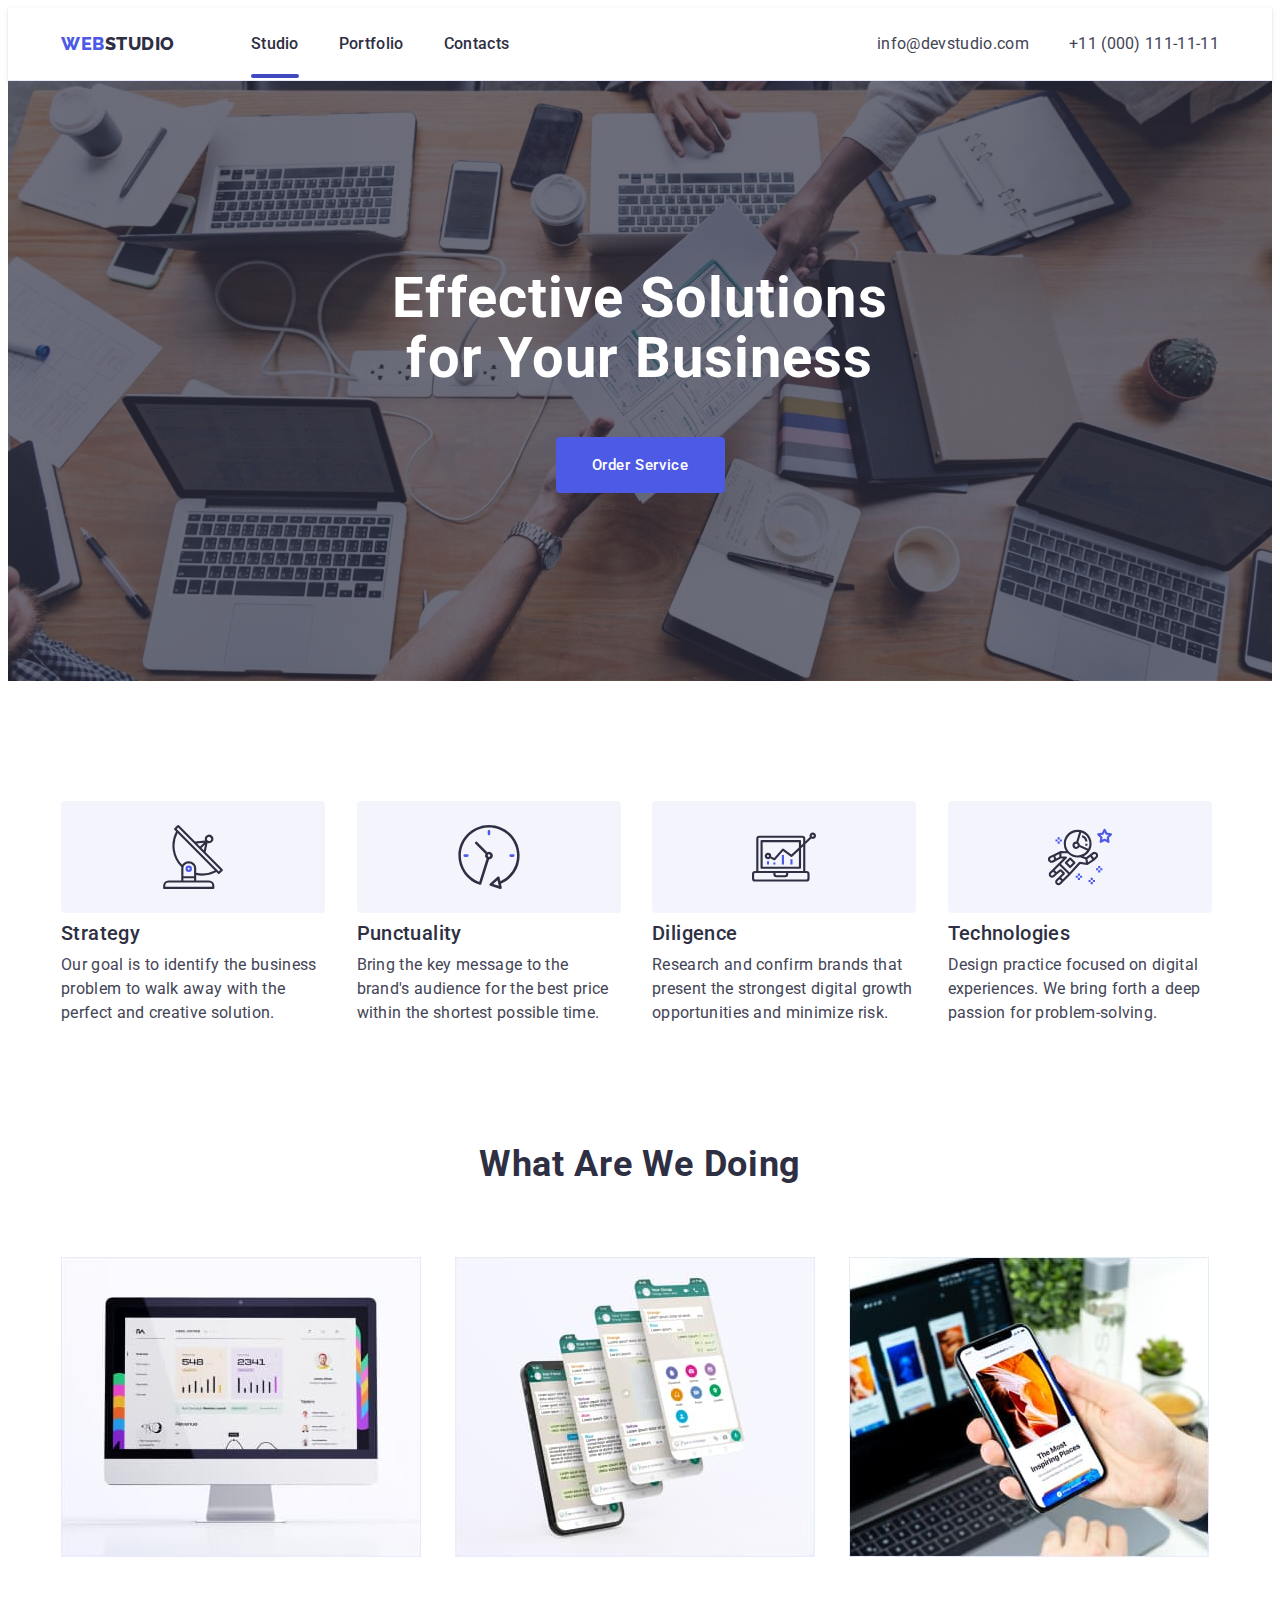
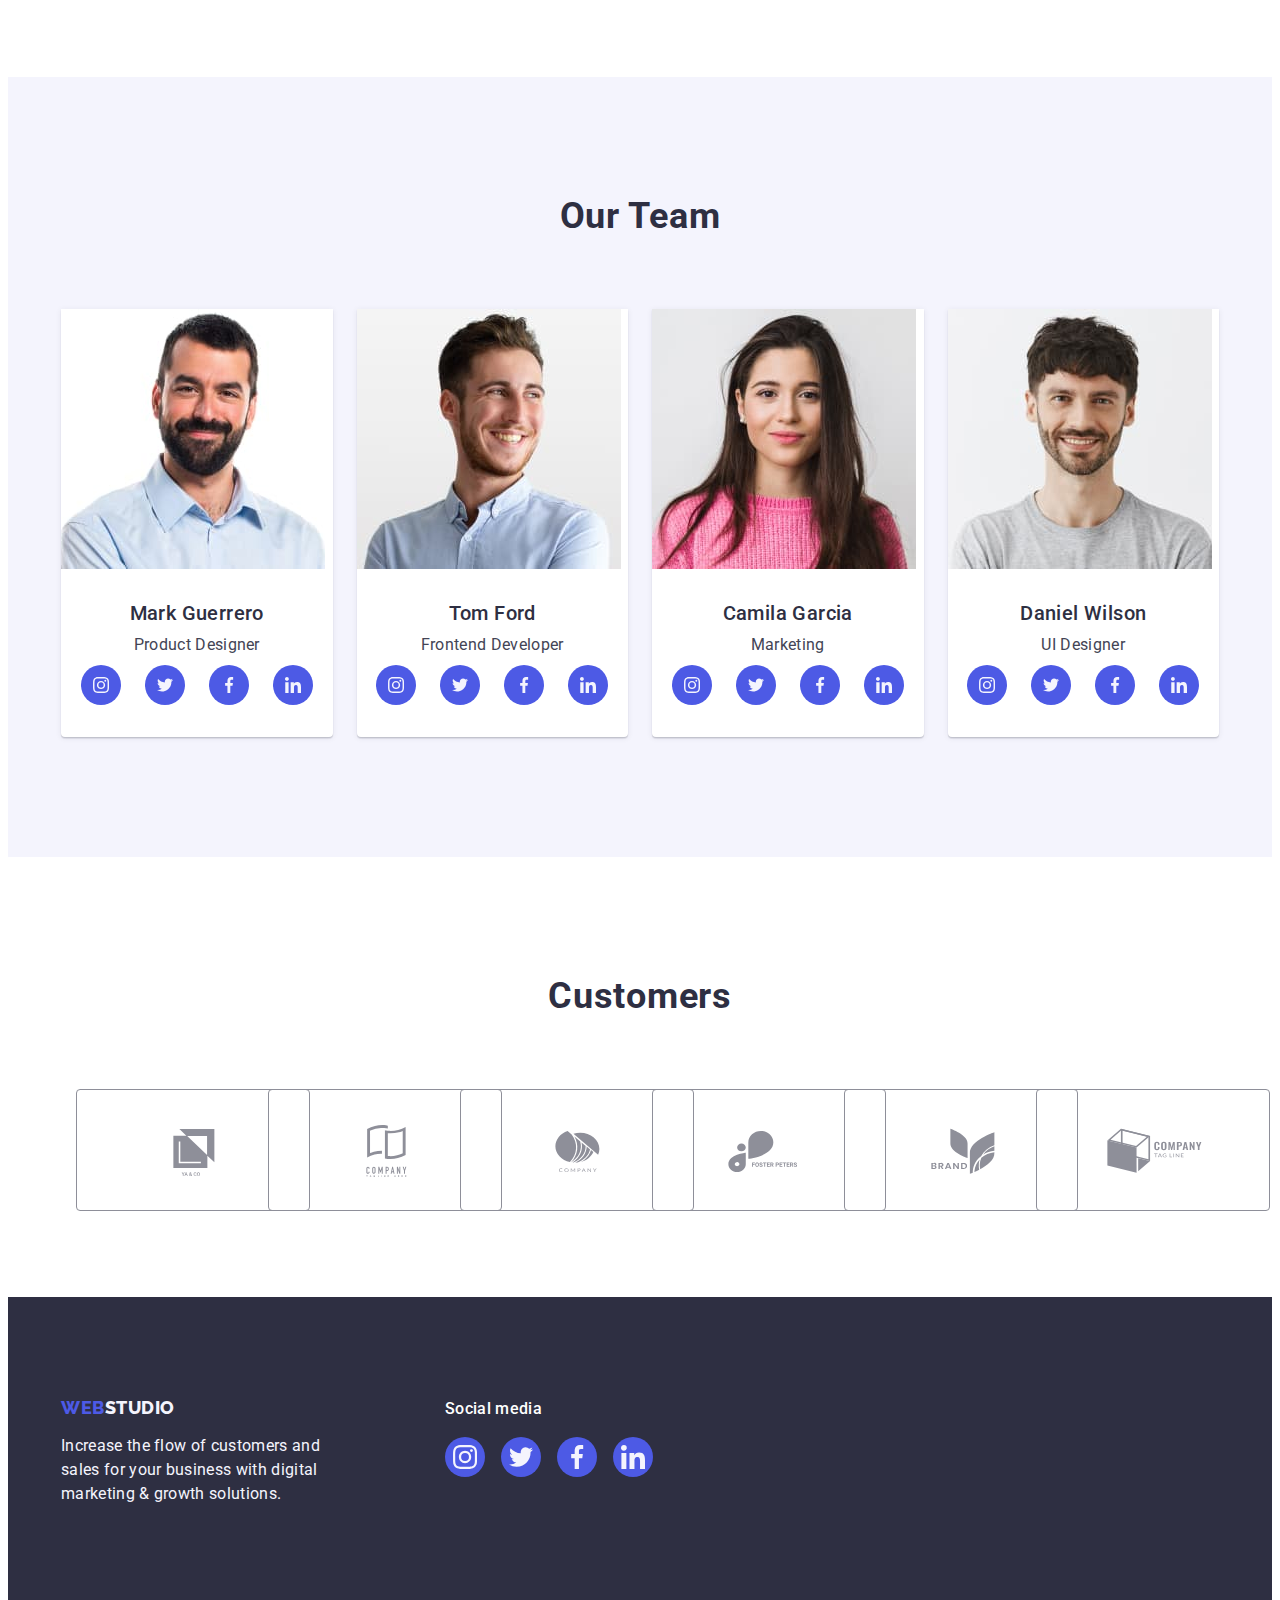
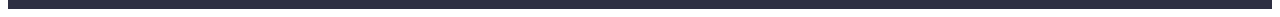
==== index.html @ 4d28cde1 "Initial commit" ====
<!DOCTYPE html>
<html lang="en">

  <head>
    <meta charset="UTF-8" />
    <meta name="viewport" content="width=device-width, initial-scale=1.0" />
    <title>WebStudio</title>
    <link 
      rel="stylesheet" 
      href="https://cdnjs.cloudflare.com/ajax/libs/modern-normalize/2.0.0/modern-normalize.min.css" 
      integrity="sha512-4xo8blKMVCiXpTaLzQSLSw3KFOVPWhm/TRtuPVc4WG6kUgjH6J03IBuG7JZPkcWMxJ5huwaBpOpnwYElP/m6wg=="
      crossorigin="anonymous" referrerpolicy="no-referrer" 
    />
    <link rel="preconnect" href="https://fonts.googleapis.com" />
    <link rel="preconnect" href="https://fonts.gstatic.com" crossorigin />
    <link
      href="https://fonts.googleapis.com/css2?family=Raleway:wght@700&family=Roboto:wght@400;500;700&display=swap"
      rel="stylesheet"
    />
    <link rel="stylesheet" href="./css/styles.css"/>
  </head>


  <body>
    <header class="header-section">
      <div class="header-container container">
        <nav class="header-nav">
          <a class="logo link" href="./index.html">Web<span class="header-logo-span">Studio</span></a>
          <ul class="list header-list">
            <li><a class="link current header-nav-link" href="./index.html">Studio</a></li>
            <li><a class="link header-nav-link" href="./portfolio.html">Portfolio</a></li>
            <li><a class="link header-nav-link" href="">Contacts</a></li>
          </ul>
        </nav>
        <address class="header-contacts">
          <ul class="list header-contacts-list">
            <li><a class="link header-contact-link" href="mailto:info@devstudio.com" aria-label="email">info@devstudio.com</a></li>
            <li><a class="link header-contact-link" href="tel:+110001111111" aria-label="+110001111111">+11 (000) 111-11-11</a></li>
          </ul>
        </address>
      </div>
    </header>


    <main>
      <section class="main-section">
        <div class="container">
          <h1 class="main-title">Effective Solutions for Your Business</h1>
          <button class="main-button main-order-button" type="button"  data-modal-open>
            Order Service
          </button>
        </div>
      </section>


      <section class="feature-section">
        <div class="container">
          <h2 class="hidden">Feature</h2>
          <ul class="list feature-list">
            <li 
              class="feature-item">
              <div class="feature-svg-block">
                <svg width="64" height="64"><use href="./images/icons.svg#icon-antenna"></use></svg>
              </div>
              <h3 class="feature-item-titel">Strategy</h3>
              <p class="feature-item-text">
                Our goal is to identify the business problem to walk away with the perfect and
                creative solution.
              </p>
            </li>

            <li 
              class="feature-item">
              <div class="feature-svg-block">
                <svg width="64" height="64"><use href="./images/icons.svg#icon-clock"></use></svg>
              </div>
              <h3 class="feature-item-titel">Punctuality</h3>
              <p class="feature-item-text">
                Bring the key message to the brand's audience for the best price within the shortest
                possible time.
              </p>
            </li>

            <li 
              class="feature-item">
              <div class="feature-svg-block">
                <svg width="64" height="64"><use href="./images/icons.svg#icon-diagram"></use></svg>
              </div>
              <h3 class="feature-item-titel">Diligence</h3>
              <p class="feature-item-text">
                Research and confirm brands that present the strongest digital growth opportunities
                and minimize risk.
              </p>
            </li>

            <li
              class="feature-item">
              <div class="feature-svg-block">
                <svg width="64" height="64"><use href="./images/icons.svg#icon-astronaut"></use></svg>
              </div>
              <h3 class="feature-item-titel">Technologies</h3>
              <p class="feature-item-text">
                Design practice focused on digital experiences. We bring forth a deep passion for
                problem-solving.
              </p>
            </li>
          </ul>
        </div>
      </section>


      <section class="we-doing-section">
        <div class="container">
          <h2 class="we-doing-title">What are we doing</h2>
          <ul class="list we-doing-list">

            <li class="we-doing-item">
              <img src="./images/website_launcher.jpg" alt="Work1" width="360" />
            </li>

            <li class="we-doing-item">
              <img src="./images/messenger.jpg" alt="Work2" width="360" />
            </li>

            <li class="we-doing-item">
              <img src="./images/tourism.jpg"  alt="Work3" width="360" />
            </li>
          </ul>
        </div>
      </section>


      <section class="team-section">
        <div class="container">
          <h2 class="team-title">Our Team</h2>
          <ul class="list team-list">
            <li class="team-item">
              <img
                src="./images/team_card_Mark_Guerrero.jpg"
                alt="photo of Mark Guerrero"
                width="264"
              />
              <div class="team-title-text">
                <h3 class="team-item-title">Mark Guerrero</h3>
                <p class="team-item-text">Product Designer</p>

                <ul class="team-social-media list">
                  <li class="team-social-media-item">
                    <a 
                      class="team-social-media-link link" 
                      href="https://instagram.com"
                    >
                      <svg class="team-social-media-icon" width="16" height="16">
                        <use href="./images/icons.svg#icon-instagram"></use>
                      </svg>
                    </a>
                  </li>
                  <li class="team-social-media-item">
                    <a
                      class="team-social-media-link link"
                      href="https://instagram.com"
                    >
                      <svg class="team-social-media-icon" width="16" height="16">
                        <use href="./images/icons.svg#icon-twitter"></use>
                      </svg>
                    </a>
                  </li>
                  <li class="team-social-media-item">
                    <a
                      class="team-social-media-link link"
                      href="https://instagram.com"
                    >
                      <svg class="team-social-media-icon" width="16" height="16">
                        <use href="./images/icons.svg#icon-facebook"></use>
                      </svg>
                    </a>
                  </li>
                  <li class="team-social-media-item">
                    <a
                      class="team-social-media-link link"
                      href="https://instagram.com"
                    >
                      <svg class="team-social-media-icon" width="16" height="16">
                        <use href="./images/icons.svg#icon-linkedin"></use>
                      </svg>
                    </a>
                  </li>
                </ul>

              </div>
            </li>
            <li class="team-item">
              <img
                src="./images/team_card_Tom_Ford.jpg" 
                alt="photo of Tom Ford"
                width="264"
              />
              <div class="team-title-text">
                <h3 class="team-item-title">Tom Ford</h3>
                <p class="team-item-text">Frontend Developer</p>

                <ul class="team-social-media list">
                  <li class="team-social-media-item">
                    <a 
                      class="team-social-media-link link" 
                      href="https://instagram.com"
                    >
                      <svg class="team-social-media-icon" width="16" height="16">
                        <use href="./images/icons.svg#icon-instagram"></use>
                      </svg>
                    </a>
                  </li>
                  <li class="team-social-media-item">
                    <a
                      class="team-social-media-link link"
                      href="https://instagram.com"
                    >
                      <svg class="team-social-media-icon" width="16" height="16">
                        <use href="./images/icons.svg#icon-twitter"></use>
                      </svg>
                    </a>
                  </li>
                  <li class="team-social-media-item">
                    <a
                      class="team-social-media-link link"
                      href="https://instagram.com"
                    >
                      <svg class="team-social-media-icon" width="16" height="16">
                        <use href="./images/icons.svg#icon-facebook"></use>
                      </svg>
                    </a>
                  </li>
                  <li class="team-social-media-item">
                    <a
                      class="team-social-media-link link"
                      href="https://instagram.com"
                    >
                      <svg class="team-social-media-icon" width="16" height="16">
                        <use href="./images/icons.svg#icon-linkedin"></use>
                      </svg>
                    </a>
                  </li>
                </ul>

              </div>
            </li>
            <li class="team-item">
              <img src="./images/team_card_Camila_Garcia.jpg"  
              alt="photo of Camila Garcia"
              width="264" 
              />
              <div class="team-title-text">
                <h3 class="team-item-title">Camila Garcia</h3>
                <p class="team-item-text">Marketing</p>

                <ul class="team-social-media list">
                  <li class="team-social-media-item">
                    <a 
                      class="team-social-media-link link" 
                      href="https://instagram.com"
                    >
                      <svg class="team-social-media-icon" width="16" height="16">
                        <use href="./images/icons.svg#icon-instagram"></use>
                      </svg>
                    </a>
                  </li>
                  <li class="team-social-media-item">
                    <a
                      class="team-social-media-link link"
                      href="https://instagram.com"
                    >
                      <svg class="team-social-media-icon" width="16" height="16">
                        <use href="./images/icons.svg#icon-twitter"></use>
                      </svg>
                    </a>
                  </li>
                  <li class="team-social-media-item">
                    <a
                      class="team-social-media-link link"
                      href="https://instagram.com"
                    >
                      <svg class="team-social-media-icon" width="16" height="16">
                        <use href="./images/icons.svg#icon-facebook"></use>
                      </svg>
                    </a>
                  </li>
                  <li class="team-social-media-item">
                    <a
                      class="team-social-media-link link"
                      href="https://instagram.com"
                    >
                      <svg class="team-social-media-icon" width="16" height="16">
                        <use href="./images/icons.svg#icon-linkedin"></use>
                      </svg>
                    </a>
                  </li>
                </ul>

              </div>
            </li>
            <li class="team-item">
              <img
                src="./images/team_card_Daniel_Wilson.jpg" 
                alt="photo of Daniel Wilson"
                width="264"
              />
              <div class="team-title-text">
                <h3 class="team-item-title">Daniel Wilson</h3>
                <p class="team-item-text">UI Designer</p>

                <ul class="team-social-media list">
                  <li class="team-social-media-item">
                    <a 
                      class="team-social-media-link link" 
                      href="https://instagram.com"
                    >
                      <svg class="team-social-media-icon" width="16" height="16">
                        <use href="./images/icons.svg#icon-instagram"></use>
                      </svg>
                    </a>
                  </li>
                  <li class="team-social-media-item">
                    <a
                      class="team-social-media-link link"
                      href="https://instagram.com"
                    >
                      <svg class="team-social-media-icon" width="16" height="16">
                        <use href="./images/icons.svg#icon-twitter"></use>
                      </svg>
                    </a>
                  </li>
                  <li class="team-social-media-item">
                    <a
                      class="team-social-media-link link"
                      href="https://instagram.com"
                    >
                      <svg class="team-social-media-icon" width="16" height="16">
                        <use href="./images/icons.svg#icon-facebook"></use>
                      </svg>
                    </a>
                  </li>
                  <li class="team-social-media-item">
                    <a
                      class="team-social-media-link link"
                      href="https://instagram.com"
                    >
                      <svg class="team-social-media-icon" width="16" height="16">
                        <use href="./images/icons.svg#icon-linkedin"></use>
                      </svg>
                    </a>
                  </li>
                </ul>

              </div>
            </li>
          </ul>
        </div>
      </section>


      <section class="customers-section">
        <div class="container">
          <h2 class="customers-titel">Customers</h2>
          <ul class="list customers-companys">
            <li class="customers-companys-item">
              <a 
                class="link customers-companys-link" href="">
                <svg 
                  class="customers-companys-icons" width="104" height="56">
                  <use href="./images/icons.svg#icon-Logo-1"></use>
                </svg>
              </a>
            </li>
            <li class="customers-companys-item">
              <a 
                class="link customers-companys-link" href="">
                <svg 
                  class="customers-companys-icons" width="104" height="56">
                  <use href="./images/icons.svg#icon-Logo-2"></use>
                </svg>
              </a>
            </li>
            <li class="customers-companys-item">
              <a 
                class="link customers-companys-link" href="">
                <svg 
                  class="customers-companys-icons" width="104" height="56">
                  <use href="./images/icons.svg#icon-Logo-3"></use>
                </svg>
              </a>
            </li>
            <li class="customers-companys-item">
              <a 
                class="link customers-companys-link" href="">
                <svg 
                  class="customers-companys-icons" width="104" height="56">
                  <use href="./images/icons.svg#icon-Logo-4"></use>
                </svg>
              </a>
            </li>
            <li class="customers-companys-item">
              <a 
                class="link customers-companys-link" href="">
                <svg 
                  class="customers-companys-icons" width="104" height="56">
                  <use href="./images/icons.svg#icon-Logo-5"></use>
                </svg>
              </a>
            </li>
            <li class="customers-companys-item">
              <a 
                class="link customers-companys-link" href="">
                <svg 
                  class="customers-companys-icons" width="104" height="56">
                  <use href="./images/icons.svg#icon-Logo-6"></use>
                </svg>
              </a>
            </li>
          </ul>
        </div>
      </section>

  </main>

    <footer class="footer-section" id="contacts">
      <div class="container footer-container">
        <div class="footer-base">
          <a class="link footer-link" href="./index.html">Web<span class="footer-logo-span">Studio</span></a>
          <p class="footer-text">
            Increase the flow of customers and sales for your business with digital marketing & growth
            solutions.
          </p>
        </div>

        <div>
          <p class="footer-social-media-title">Social media</p>
          <ul class="footer-social-media-list list">
            <li class="footer-social-media-item">
              <a class="link footer-social-media-link" href="https://instagram.com">
                <svg 
                  class="footer-social-media-icon" 
                  width="24" height="24">
                  <use href="./images/icons.svg#icon-instagram"></use>
                </svg>
              </a>
            </li>
            <li class="footer-social-media-item">
              <a class="link footer-social-media-link" href="https://x.com">
                <svg 
                  class="footer-social-media-icon" 
                  width="24" height="24">
                  <use href="./images/icons.svg#icon-twitter"></use>
                </svg>
              </a>
            </li>
            <li class="footer-social-media-item">
              <a class="link footer-social-media-link" href="https://facebook.com">
                <svg 
                  class="footer-social-media-icon" 
                  width="24" height="24">
                  <use href="./images/icons.svg#icon-facebook"></use>
                </svg>
              </a>
            </li>
            <li class="footer-social-media-item">
              <a class="link footer-social-media-link" href="https://linkedin.com">
                <svg 
                  class="footer-social-media-icon" 
                  width="24" height="24">
                  <use href="./images/icons.svg#icon-linkedin"></use>
                </svg>
              </a>
            </li>
          </ul>
        </div>
      </div>
    </footer>


    <div class="backdrop is-hidden" data-modal>
      <div class="modal-section">
        <button class="modal-button-close" type="button" data-modal-close>
          <svg 
            class="modal-button-close-icon" width="8" height="8">
            <use href="./images/icons.svg#icon-close"></use>
          </svg>
        </button>
      </div>
    </div>

    <script src="./js/modal.js"></script>
  </body>
</html>
---- css/styles.css ----
:root {
  --WHITE: #fff;
  --IRIS: #4d5ae5;
  --NAVY-BLUE: #2e2f42;
  --OCEAN: #404bbf;
  --SLATE: #434455;
  --CLOUD: #f4f4fd;
  --CORNFLOWER: #e7e9fc;
  --LIGHT-SLATE: #8e8f99;
  --GREEN: #31d0aa;
  --DAIRY: #fcfcfc;
}

body {
  font-family: 'Roboto', sans-serif;
  color: var(--SLATE);
  background-color: var(--WHITE);
}


/*reset*/

h1, h2, h3, p {
  margin: 0;
}

a {
  color: currentColor;
}

.link {
  text-decoration: none;
}

button {
  font-family: inherit;
  color: currentColor;
  cursor: pointer;
}

img {
  display: block;
  max-width: 100%;
  height: auto;
}

.list {
  list-style-type: none;
  margin: 0;
  padding: 0;
}

.hidden {
  position: absolute;
  white-space: nowrap;
  width: 1px;
  height: 1px;
  overflow: hidden;
  border: 0;
  padding: 0;
  clip: rect(0 0 0 0);
  clip-path: inset(100%);
  margin: -1px;
}

.current {
  color: var(--OCEAN);
  position: relative;
}
.current::after {
  background: var(--OCEAN);
  position: absolute;
  content: '';
  bottom: -1px;
  left: 0;
  display: block;
  width: 100%;
  height: 4px;
  border-radius: 2px;
}


  /* base */

.container {
  width: 1158px;
  margin-left: auto;
  margin-right: auto;
  padding-left: 15px;
  padding-right: 15px;
}

.logo {
  color:  var(--IRIS);
  font-family: Raleway, sans-serif;
  text-transform: uppercase;
  font-style: normal;
  text-decoration: none;
  font-size: 18px;
  font-weight: 800;
  line-height: 1.17;
  letter-spacing: 0.54px;
  margin-right: 76px;  
}


  /* header */

.header-section {
  background: var(--WHITE);
  border-bottom: 1px solid var(--CORNFLOWER);
  display: flex;
  height: 72px;
  box-shadow: 0px 2px 1px rgba(46, 47, 66, 0.08), 0px 1px 1px rgba(46, 47, 66, 0.16),
    0px 1px 6px rgba(46, 47, 66, 0.08);
}

.header-container {
  display: flex;
  align-items: center;
}

.header-nav {
  display: flex;
  align-items: center;
}

.header-logo-span {
  color: var(--NAVY-BLUE);
  font-family: Raleway, sans-serif;
  font-style: normal;
  text-transform: uppercase;
  font-size: 18px;
  font-weight: 800;
  line-height: 1.17;
  letter-spacing: 0.54px;
}

.header-list {
  display: flex;
  gap: 40px;
}

.header-nav-link {
  color:  var(--NAVY-BLUE);
  font-family: Roboto, sans-serif;
  font-style: normal;
  font-size: 16px;
  font-weight: 500;
  line-height: 1.5;
  letter-spacing: 0.32px;
  padding-top: 24px;
  padding-bottom: 24px;
  transition: color 250ms cubic-bezier(0.4, 0, 0.2, 1);
}
.header-nav-link:hover,
.header-nav-link:focus {
  color:  var(--OCEAN);
}

.header-contacts {
  margin-left: auto;
  font-style: normal;
}

.header-contacts-list {
  display: flex;
  gap: 40px;
}

.header-contact-link {
  color: var(--SLATE);
  font-family: Roboto, sans-serif;
  font-style: normal;
  font-size: 16px;
  line-height: 1.5;
  letter-spacing: 0.32px;
  padding-top: 24px;
  padding-bottom: 24px;
  transition: color 250ms cubic-bezier(0.4, 0, 0.2, 1);
}
.header-contact-link:hover,
.header-contact-link:focus {
  color: var(--OCEAN);
}


  /* main */

.main-section {
  padding: 188px 0;
  background-image: linear-gradient(rgba(46, 47, 66, 0.7), rgba(46, 47, 66, 0.7)),
  url(../images/people-office.jpg);
  background-repeat: no-repeat;
  background-position: center;
  background-size: cover;
}

.main-title {
  color: var(--WHITE);
  font-family: Roboto, sans-serif;
  font-style: normal;
  text-align: center;
  margin-right: auto;
  margin-left: auto;
  max-width: 496px;
  margin-bottom: 48px;
  font-size: 56px;
  line-height: 1.07;
  letter-spacing: 1.12px;
}

.main-button {
  color: var(--WHITE);
  background-color: var(--IRIS);
  font-family: Roboto, sans-serif;
  font-style: normal;
  font-size: 15px;
  font-weight: 500;
  line-height: 1.5;
  letter-spacing: 0.04em;
  margin-right: auto;
  margin-left: auto;
  display: block;
  transition: background-color 250ms cubic-bezier(0.4, 0, 0.2, 1);
}
.main-button:hover,
.main-button:focus {
  background: var(--OCEAN);
}

.main-order-button {
  border: none;
  cursor: pointer;
  min-width: 169px;
  height: 56px;
  padding: 16px 32px;
  border-radius: 4px;
}


  /* features */

.feature-section {
  padding-top: 120px;
  padding-bottom: 120px;
}

.feature-list {
  display: flex;
  gap: 24px;
}

.feature-item {
  width: calc((100% - 72px) / 4);
}

.feature-item-titel {
  color: var(--NAVY-BLUE);
  font-family: Roboto, sans-serif;
  font-style: normal;
  font-size: 20px;
  font-weight: 500;
  line-height: 1.2;
  letter-spacing: 0.4px;
  margin-bottom: 8px;
  width: 264px;
  height: 24px;
}

.feature-item-text {
  color: var(--SLATE);
  font-family: Roboto, sans-serif;
  font-style: normal;
  font-size: 16px;
  line-height: 1.5;
  letter-spacing: 0.32px;
  width: 264px;
  height: 72px;
}

.feature-svg-block {
  background: var(--CLOUD);
  display: flex;
  align-items: center;
  justify-content: center;
  width: 264px;
  height: 112px;
  border-radius: 4px;
  margin-bottom: 8px;
}


  /* what are we doing */

.we-doing-section {
  padding-bottom: 120px;
}

.we-doing-title {
  color: var(--NAVY-BLUE);
  font-family: Roboto, sans-serif;
  font-style: normal;
  text-transform: capitalize;
  text-align: center;
  line-height: 1.11;
  letter-spacing: 0.72px;
  margin-bottom: 72px;
  font-size: 36px; 
}

.we-doing-list {
  display: flex;
  gap: 24px;
}

.we-doing-item {
  width: calc((100% - 48px) / 3);
}


  /* team */

.team-section {
  background: var(--CLOUD);
  padding-top: 120px;
  padding-bottom: 120px;
}

.team-title {
  color: var(--NAVY-BLUE);
  font-family: Roboto, sans-serif;
  font-style: normal;
  font-size: 36px;
  line-height: 1.11;
  letter-spacing: 0.72px;
  text-align: center;
  text-transform: capitalize;
  margin-bottom: 72px;
}

.team-list {
  display: flex;
  gap: 24px;
}

.team-item {
  background: var(--WHITE);
  width: calc((100% - 72px) / 4);
  border-radius: 0px 0px 4px 4px;
  box-shadow: 0px 2px 1px 0px rgba(46, 47, 66, 0.08), 0px 1px 1px 0px rgba(46, 47, 66, 0.16),
    0px 1px 6px 0px rgba(46, 47, 66, 0.08);
}

.team-title-text {
  padding: 32px 0;
}

.team-item-title {
  color: var(--NAVY-BLUE);
  font-family: Roboto, sans-serif;
  font-style: normal;
  font-size: 20px;
  font-weight: 500;
  line-height: 1.2;
  letter-spacing: 0.4px;
  text-align: center;
  margin-bottom: 8px;
}

.team-item-text {
  color: var(--SLATE);
  font-family: Roboto, sans-serif;
  font-style: normal;
  font-size: 16px;
  line-height: 1.5;
  letter-spacing: 0.32px;
  text-align: center;
}

.team-social-media {
  display: flex;
  justify-content: center;
  align-items: center;
  gap: 24px;
  margin-top: 8px
}

.team-social-media-item {
  width: 40px;
  height: 40px;
}

.team-social-media-link {
  background-color: var(--IRIS);
  display: flex;
  align-items: center;
  justify-content: center;
  width: 100%;
  height: 100%;
  border-radius: 50%;
  transition: background-color 250ms cubic-bezier(0.4, 0, 0.2, 1);
}
.team-social-media-link:hover,
.team-social-media-link:focus {
  background-color: var(--OCEAN);
}

.team-social-media-icon {
  fill: var(--CLOUD);
}


  /*portfolio*/

.groups-section {
  padding-top: 96px;
  padding-bottom: 120px;
}

.groups-list {
  display: flex;
  justify-content: center;
  gap: 24px;
  margin-bottom: 72px;
}

.group-button {
  background: var(--CLOUD);
  color: var(--IRIS);
  font-family: Roboto, sans-serif;
  font-style: normal;
  font-size: 16px;
  font-weight: 500;
  letter-spacing: 0.64px;
  line-height: 1.5;
  text-align: center;
  cursor: pointer;
  border-radius: 4px;
  border: 1px solid  var(--CORNFLOWER);
  padding: 12px 24px;
  transition: color 250ms cubic-bezier(0.4, 0, 0.2, 1),
    background-color 250ms cubic-bezier(0.4, 0, 0.2, 1),
    border-color 250ms cubic-bezier(0.4, 0, 0.2, 1), box-shadow 250ms cubic-bezier(0.4, 0, 0.2, 1);
}
.group-button:hover,
.group-button:focus {
  background: var(--OCEAN);
  border: 1px solid transparent;
  color: var(--WHITE);
}

.projects-list {
  display: flex;
  flex-wrap: wrap;
  column-gap: 24px;
  row-gap: 48px;
  transition: box-shadow 250ms cubic-bezier(0.4, 0, 0.2, 1);
}

.project-item {
  width: calc((100% - 48px) / 3);
}

.project-link {
  text-decoration: none;
}

.project-titel-text {
  border: 1px solid  var(--CORNFLOWER);
  border-top: none;
  padding: 32px 16px;
}

.project-item-titel {
  color: var(--NAVY-BLUE);
  font-family: Roboto, sans-serif;
  font-style: normal;
  font-size: 20px;
  font-weight: 500;
  line-height: 1.2;
  letter-spacing: 0.4px;
  margin-bottom: 8px;
}

.project-item-text {
  color: var(--SLATE);
  font-family: Roboto, sans-serif;
  font-style: normal;
  font-size: 16px;
  line-height: 1.5;
  letter-spacing: 0.32px;
  transition: transform 250ms cubic-bezier(0.4, 0, 0.2, 1);
}

.overlay {
  position: relative;
  overflow: hidden;
}

.overlay-text {
  background: var(--IRIS);
  color: var(--CLOUD);
  font-family: Roboto;
  font-style: normal;
  font-size: 16px;
  line-height: 1.5;
  letter-spacing: 0.32px;
  position: absolute;
  width: 100%;
  height: 100%;
  transform: translateY(100%);
  top: 0;
  padding: 40px 32px;
  transition: transform 250ms cubic-bezier(0.4, 0, 0.2, 1);
}

.overlay-link {
  display: block;
  color: inherit;
  transition: box-shadow 250ms cubic-bezier(0.4, 0, 0.2, 1);
}
.overlay-link:hover .overlay-text,
.overlay-link:focus .overlay-text {
  transform: translateY(0%);
}
.overlay-link:hover,
.overlay-link:focus {
  box-shadow: 0px 1px 6px rgba(46, 47, 66, 0.08), 0px 1px 1px rgba(46, 47, 66, 0.16),
    0px 2px 1px rgba(46, 47, 66, 0.08);
}

  /* customers */

.customers-section {
  padding-top: 120px;
  padding-bottom: 120px;
}

.customers-titel {
  color: var(--NAVY-BLUE);
  font-family: Roboto, sans-serif;
  font-style: normal;
  text-align: center;
  text-transform: capitalize;
  font-size: 36px;
  line-height: 1.11;
  letter-spacing: 0.72px;
  margin-bottom: 72px;
}

.customers-companys {
  display: flex;
  align-items: center;
  justify-content: center;
  gap: 24px;
}

.customers-companys-item {
  width: 168px;
  height: 88px;
}

.customers-companys-link {
  color: var(--LIGHT-SLATE);
  display: flex;
  align-items: center;
  justify-content: center;
  width: 100%;
  height: 100%;
  border-radius: 4px;
  border: 1px solid var(--LIGHT-SLATE);
  padding: 16px 32px;
  transition: border-color 250ms cubic-bezier(0.4, 0, 0.2, 1),
    color 250ms cubic-bezier(0.4, 0, 0.2, 1);
}
.customers-companys-link:hover,
.customers-companys-link:focus {
  color: var(--OCEAN);
  border: 1px solid var(--OCEAN);
}

.customers-companys-icons {
  fill: currentColor;
}
.customers-companys-icons:hover,
.customers-companys-icons:focus {
  border: 1px solid var(--OCEAN);
  fill: var(--OCEAN);
}


  /* Footer */

.footer-section {
  background: var(--NAVY-BLUE);
  padding-top: 100px;
  padding-bottom: 100px;
}

.footer-container {
  display: flex;
  align-items: baseline;
}

.footer-base {
  margin-right: 120px;
  width: 264px;
  height: 112px;
}

.footer-link {
  color: var(--IRIS);
  font-family: Raleway, sans-serif;
  font-style: normal;
  text-transform: uppercase;
  font-size: 18px;
  font-weight: 800;
  line-height: 1.17;
  letter-spacing: 0.54px;
  margin-bottom: 16px;
  display: inline-block;
}

.footer-logo-span {
  color: var(--CLOUD);
  font-family: Raleway, sans-serif;
  text-transform: uppercase;
  font-style: normal;
  font-size: 18px;
  font-weight: 800;
  line-height: 1.17;
  letter-spacing: 0.54px; 
}

.footer-text {
  color: var(--CLOUD);
  font-family: Roboto, sans-serif;
  font-style: normal;
  font-size: 16px;
  line-height: 1.5;
  letter-spacing: 0.32px;
  width: 264px;
}

.footer-social-media-title {
  color: var(--WHITE);
  font-family: Roboto;
  font-style: normal;
  font-size: 16px;
  font-weight: 500;
  line-height: 1.5;
  letter-spacing: 0.32px;
  margin-bottom: 16px;
}

.footer-social-media-list {
  display: flex;
  align-items: flex-start;
  gap: 16px;
}

.footer-social-media-item {
  width: 40px;
  height: 40px;
}

.footer-social-media-link {
  background-color: var(--IRIS);
  display: flex;
  align-items: center;
  justify-content: center;
  width: 100%;
  height: 100%;
  border-radius: 50%;
  transition: background-color 250ms cubic-bezier(0.4, 0, 0.2, 1);
}
.footer-social-media-link:hover,
.footer-social-media-link:focus {
  background-color: var(--GREEN);
}

.footer-social-media-icon {
  fill: var(--CLOUD);
}

  /* Modal window */

.backdrop {
  background: var(--NAVY-BLUE-modal, rgba(46, 47, 66, 0.4));
  backdrop-filter: blur(2px);
  transition-delay: 0s;
  position: fixed;
  top: 0;
  left: 0;
  z-index: var(--idx-modal);
  width: 100%;
  height: 100%;
}

.backdrop.is-hidden {
  opacity: 0;
  visibility: hidden;
  pointer-events: none;
  transition-delay: 200ms;
  transition: opacity 250ms cubic-bezier(0.4, 0, 0.2, 1),
    visibility 250ms cubic-bezier(0.4, 0, 0.2, 1);
}

.modal-section {
  background-color: var(--DAIRY);
  position: absolute;
  top: 50%;
  left: 50%;
  transform: translateX(-50%) translateY(-50%);
  width: 408px;
  min-height: 584px;
  box-shadow: 0px 1px 1px rgba(0, 0, 0, 0.14), 0px 1px 3px rgba(0, 0, 0, 0.12),
    0px 2px 1px rgba(0, 0, 0, 0.2);
  border-radius: 4px;
  opacity: 1;
  transition: transform 250ms cubic-bezier(0.4, 0, 0.2, 1);
}

.modal-button-close {
  background-color: var(--CORNFLOWER);
  position: absolute;
  top: 24px;
  right: 24px;
  width: 24px;
  height: 24px;
  display: flex;
  align-items: center;
  justify-content: center;
  color: var(--main-cl);
  padding: 0;
  border: 1px solid rgba(0, 0, 0, 0.1);
  border-radius: 50%;
  cursor: pointer;
  fill: var(--NAVY-BLUE);
  transition: background-color 250ms cubic-bezier(0.4, 0, 0.2, 1),
    border 250ms cubic-bezier(0.4, 0, 0.2, 1);
}
.modal-button-close:hover,
.modal-button-close:focus {
  background-color: var(--OCEAN);
  fill: var(--WHITE);
  border: none;
}

.modal-button-close-icon {
  stroke: currentColor;
  transition: fill 250ms cubic-bezier(0.4, 0, 0.2, 1);
}
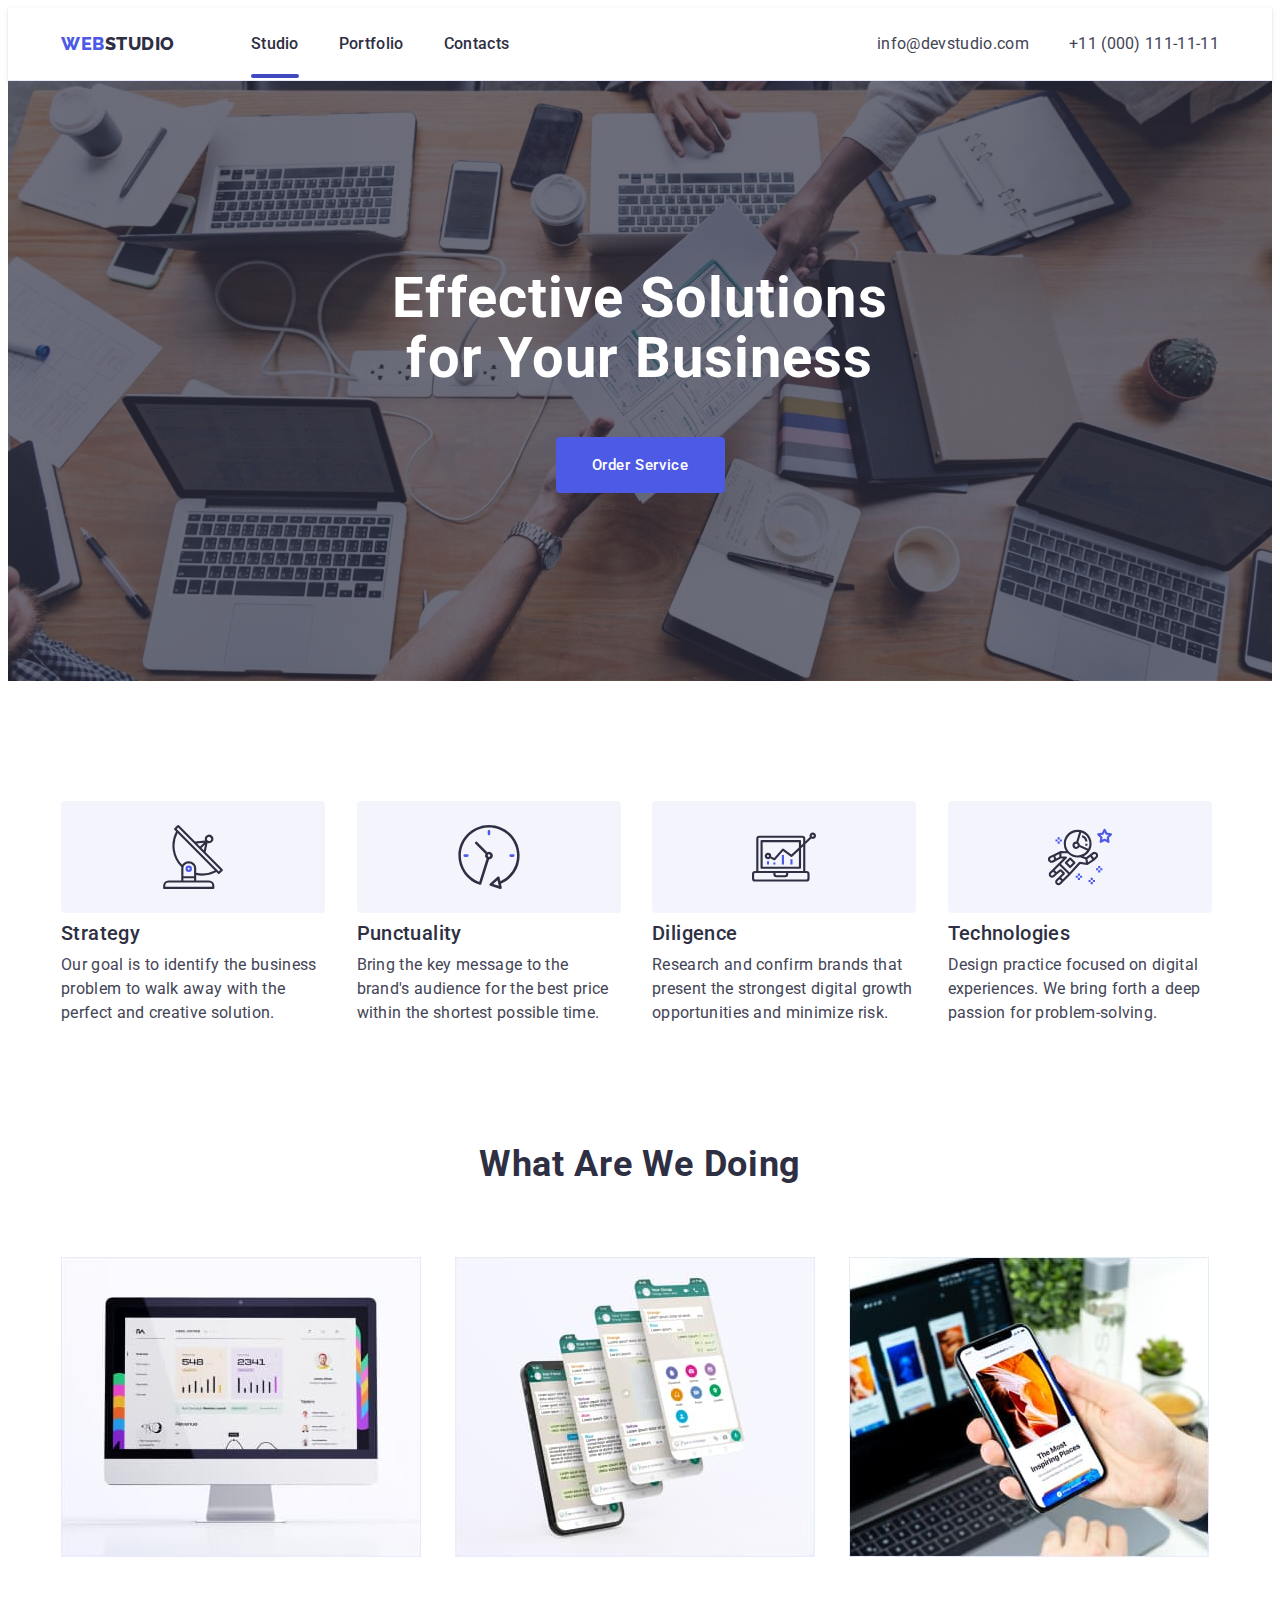
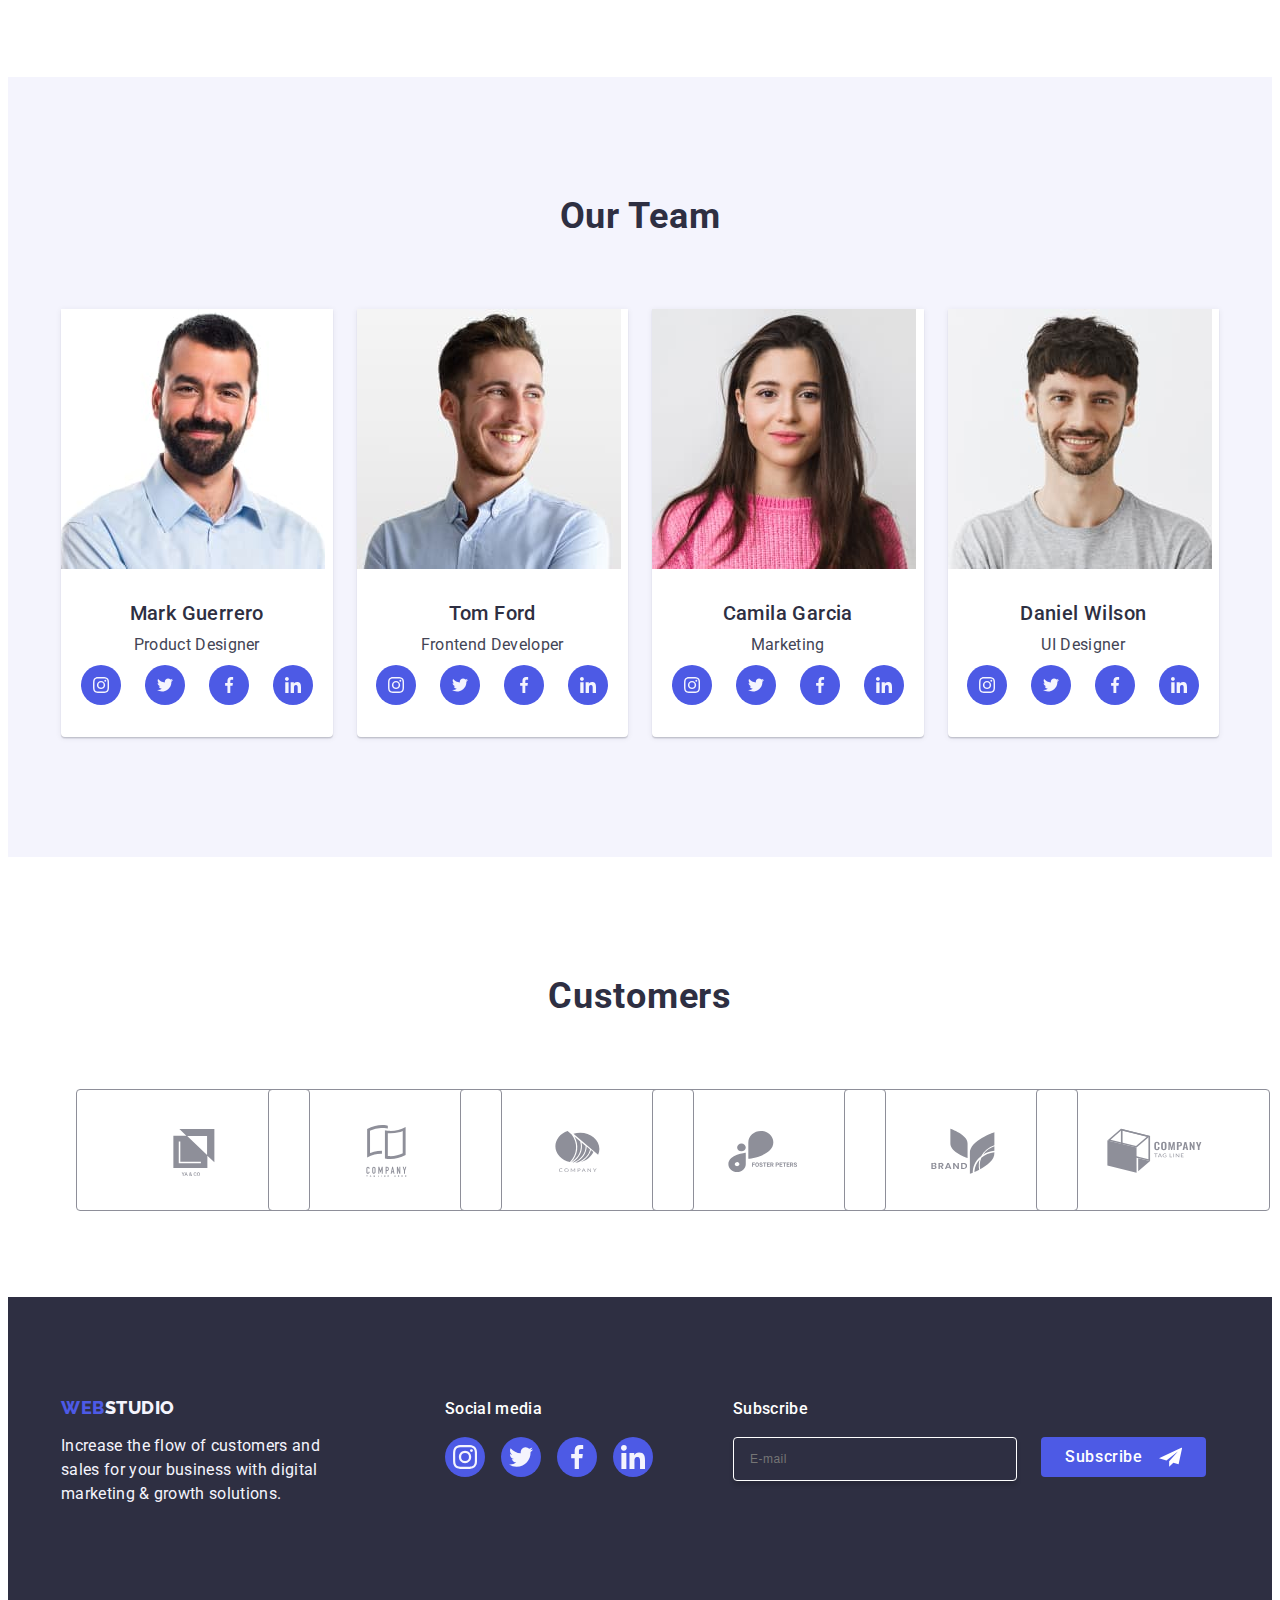
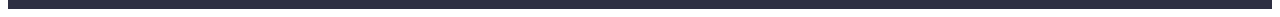
==== commit c89f3998: "done" ====
--- a/index.html
+++ b/index.html
@@ -432,9 +432,9 @@
           </p>
         </div>
 
-        <div>
+        <div class="footer-social-media-container">
           <p class="footer-social-media-title">Social media</p>
-          <ul class="footer-social-media-list list">
+          <ul class="list footer-social-media-list">
             <li class="footer-social-media-item">
               <a class="link footer-social-media-link" href="https://instagram.com">
                 <svg 
@@ -473,6 +473,27 @@
             </li>
           </ul>
         </div>
+
+        
+        <div class="footer-subs-section">
+          <p class="footer-subs-title">Subscribe</p>
+          <form class="footer-subs-form">
+            <label class="footer-subs-label" for="subs-email">
+              <input
+                class="footer-subs-input"
+                type="email"
+                id="subs-email"
+                name="email"
+                placeholder="E-mail"
+              />
+            </label>
+            <button 
+              class="footer-subs-button" type="submit">Subscribe
+              <svg width="24" height="24"><use href="./images/icons.svg#icon-send"></use></svg>
+            </button>
+          </form>
+        </div>
+
       </div>
     </footer>
 
@@ -485,6 +506,57 @@
             <use href="./images/icons.svg#icon-close"></use>
           </svg>
         </button>
+        <p class="modal-form-title">Leave your contacts and we will call you back</p>
+        <form>
+          <div class="modal-form-container">
+            <label class="modal-form-label" for="name">Name</label>
+            <div class="modal-form-field">
+              <input class="modal-form-input" type="text" id="name" name="name"/>
+              <svg 
+                class="modal-form-icon" width="18" height="24">
+                <use href="./images/icons.svg#icon-person-modal"></use>
+              </svg>
+            </div>
+          </div>
+          <div class="modal-form-container">
+            <label class="modal-form-label" for="phone">Phone</label>
+            <div class="modal-form-field">
+              <input class="modal-form-input" type="tel" id="phone" name="phone"/>
+              <svg
+                class="modal-form-icon" width="18" height="24">
+                <use href="./images/icons.svg#icon-phone-modal"></use>
+              </svg>
+            </div>
+          </div>
+          <div class="modal-form-container">
+            <label class="modal-form-label" for="email">Email</label>
+            <div class="modal-form-field">
+              <input class="modal-form-input" type="email" id="email" name="email"/>
+              <svg 
+                class="modal-form-icon" width="18" height="24">
+                <use href="./images/icons.svg#icon-email-modal"></use>
+              </svg>
+            </div>
+          </div>
+          <div class="modal-form-comment">
+            <label class="modal-form-label" for="comment">Comment</label>
+            <textarea class="modal-comment-field" name="comment" id="comment" rows="10" placeholder="Text input"></textarea>
+          </div>
+          <div class="modal-form-checkbox">
+            <input class="modal-form-checkbox hidden" type="checkbox" name="checkbox" id="checkbox" value="true"/>
+            <label class="modal-form-ladel-checkbox" for="checkbox">
+              <span class="modal-form-span">
+                <svg 
+                  width="10" height="8">
+                  <use href="./images/icons.svg#icon-check"></use>
+                </svg>
+              </span>
+              I accept the terms and conditions of the
+              <a class="modal-form-link" href="">Privacy Policy</a>
+            </label>
+          </div>
+          <button class="modal-form-main-button" type="submit">Send</button>
+        </form>
       </div>
     </div>
 
--- a/css/styles.css
+++ b/css/styles.css
@@ -643,9 +643,15 @@
   width: 264px;
 }
 
+.footer-social-media-container{
+  width: 208px;
+  height: 80px;
+  margin-right: 80px;
+}
+
 .footer-social-media-title {
   color: var(--WHITE);
-  font-family: Roboto;
+  font-family: Roboto, sans-serif;
   font-style: normal;
   font-size: 16px;
   font-weight: 500;
@@ -682,6 +688,76 @@
 
 .footer-social-media-icon {
   fill: var(--CLOUD);
+}
+
+.footer-subs-section {
+  width: 453px;
+  height: 80px;
+}
+
+.footer-subs-title {
+  color: var(--WHITE);
+  font-family: "Roboto";
+  font-style: normal;
+  font-size: 16px;
+  font-weight: 500;
+  line-height: 1.5;
+  letter-spacing: 0.32px;
+  margin-bottom: 16px;
+}
+
+.footer-subs-input {
+  color: var(--WHITE);
+  width: 264px;
+  height: 40px;
+  font-size: 12px;
+  line-height: 1.5;
+  letter-spacing: 0.04em;
+  border-radius: 4px;
+  border: 1px solid var(--WHITE);
+  background-color: transparent;
+  outline: transparent;
+  box-shadow: 0px 4px 4px 0px rgba(0, 0, 0, 0.15);
+  padding-left: 16px;
+}
+
+.footer-subs-button {
+  background-color: var(--IRIS);
+  color: var(--WHITE);
+  font-family: "Roboto", sans-serif;
+  font-style: normal;
+  font-size: 16px;
+  font-weight: 500;
+  line-height: 1.5;
+  letter-spacing: 0.64px;
+  min-width: 165px;
+  height: 40px;
+  text-align: center;
+  display: inline-flex;
+  justify-content: center;
+  align-items: center;
+  cursor: pointer;
+  border: none;
+  border-radius: 4px;
+  gap: 16px;
+  padding: 8px 24px;
+}
+
+.footer-subs-form {
+  display: flex;
+  position: relative;
+  margin-right: 24px;
+  gap: 24px;
+}
+
+.footer-subs-label {
+  color: var(--WHITE);
+  font-family: "Roboto";
+  font-style: normal;
+  font-size: 12px;
+  font-weight: 400;
+  line-height: 2;
+  letter-spacing: 0.48px;
 }
 
   /* Modal window */
@@ -712,13 +788,14 @@
   position: absolute;
   top: 50%;
   left: 50%;
-  transform: translateX(-50%) translateY(-50%);
   width: 408px;
   min-height: 584px;
   box-shadow: 0px 1px 1px rgba(0, 0, 0, 0.14), 0px 1px 3px rgba(0, 0, 0, 0.12),
     0px 2px 1px rgba(0, 0, 0, 0.2);
   border-radius: 4px;
   opacity: 1;
+  padding: 72px 24px 24px 24px;
+  transform: translateX(-50%) translateY(-50%);
   transition: transform 250ms cubic-bezier(0.4, 0, 0.2, 1);
 }
 
@@ -751,4 +828,168 @@
 .modal-button-close-icon {
   stroke: currentColor;
   transition: fill 250ms cubic-bezier(0.4, 0, 0.2, 1);
+}
+
+.modal-form-container {
+  position: relative;
+  margin-bottom: 8px;
+}
+
+.modal-form-title {
+  color: var(--NAVY-BLUE);
+  font-family: "Roboto";
+  font-style: normal;
+  font-size: 16px;
+  font-weight: 500;
+  line-height: 1.5;
+  letter-spacing: 0.32px;
+  text-align: center;
+  width: 360px;
+  margin-bottom: 16px;
+}
+
+.modal-form-label {
+  color: var(--LIGHT-SLATE);
+  font-family: "Roboto";
+  font-style: normal;
+  font-size: 12px;
+  font-weight: 400;
+  line-height: 1.17;
+  letter-spacing: 0.48px;
+  display: block;
+  margin-bottom: 4px;
+
+}
+.modal-form-field {
+  position: relative;
+}
+
+.modal-form-input {
+  background-color: transparent;
+  width: 360px;
+  height: 40px;
+  padding: 11px;
+  position: relative;
+  border: 1px solid var(--NAVY-BLUE-modal, rgba(46, 47, 66, 0.4));
+  border-radius: 4px;
+  outline: transparent;
+  padding-left: 38px;
+  transition: border-color 250ms cubic-bezier(0.4, 0, 0.2, 1);
+}
+.modal-form-input:focus-within {
+  border-radius: 4px;
+  border: 1px solid var(--IRIS);
+}
+
+.modal-form-icon {
+  position: absolute;
+  left: 16px;
+  top: 50%;
+  transition: fill 250ms cubic-bezier(0.4, 0, 0.2, 1);
+  transform: translateY(-50%);
+}
+.modal-form-input:focus-within + 
+.modal-form-icon {
+  fill: var(--IRIS);
+
+}
+.modal-form-comment {
+  margin-bottom: 16px;
+}
+
+.modal-comment-field {
+  background-color: transparent;
+  font-family: "Roboto";
+  font-style: normal;
+  font-size: 12px;
+  font-weight: 400;
+  line-height: 1.17;
+  letter-spacing: 0.48px;
+  color: rgba(46, 47, 66, 0.4);
+  width: 360px;
+  height: 120px;
+  border-radius: 4px;
+  border: 1px solid var(--NAVY-BLUE-modal, rgba(46, 47, 66, 0.4));
+  outline: transparent;
+  resize: none;
+  padding: 8px 16px;
+  transition: border-color 250ms cubic-bezier(0.4, 0, 0.2, 1);
+}
+.modal-comment-field:focus-within {
+  border-radius: 4px;
+  border: 1px solid var(--IRIS);
+}
+
+.modal-form-checkbox {
+  fill: var(--CLOUD);
+  margin-bottom: 24px;
+}
+
+.modal-form-ladel-checkbox {
+  color: var(--LIGHT-SLATE);
+  font-family: "Roboto";
+  font-style: normal;
+  font-size: 12px;
+  font-weight: 400;
+  line-height: 1.17;
+  letter-spacing: 0.48px;
+  display: block;
+}
+
+.modal-form-span {
+  fill: transparent;
+  width: 16px;
+  height: 16px;
+  border-radius: 2px;
+  border: 1px solid rgba(46, 47, 66, 0.4);
+  display: inline-flex;
+  align-items: center;
+  justify-content: center;
+  margin-right: 8px;
+  transition: background-color 250ms cubic-bezier(0.4, 0, 0.2, 1),
+    border 250ms cubic-bezier(0.4, 0, 0.2, 1), fill 250ms cubic-bezier(0.4, 0, 0.2, 1);
+}
+
+.modal-form-link {
+  color: var(--IRIS);
+  font-family: "Roboto";
+  font-style: normal;
+  font-size: 12px;
+  font-weight: 400;
+  line-height: 16px;
+  letter-spacing: 0.48px;
+  text-decoration-line: underline;
+}
+
+.modal-form-checkbox:checked + 
+.modal-form-ladel-checkbox > 
+.modal-form-span {
+  background-color: var(--OCEAN);
+  fill: var(--CLOUD);
+  border: none;
+}
+
+.modal-form-main-button {
+  background: var(--IRIS);
+  color: var(--WHITE);
+  font-family: "Roboto", sans-serif;
+  font-style: normal;
+  font-size: 16px;
+  font-weight: 500;
+  line-height: 1.5;
+  letter-spacing: 0.04em;
+  text-align: center;
+  min-width: 169px;
+  height: 56px;
+  margin-right: auto;
+  margin-left: auto;
+  display: block;
+  align-items: flex-start;
+  border-radius: 4px;
+  border: none;
+  cursor: pointer;
+  box-shadow: 0px 4px 4px 0px rgba(0, 0, 0, 0.15);
+  gap: 10px;
+  padding: 16px 32px;
+  transition: background-color 250ms cubic-bezier(0.4, 0, 0.2, 1);
 }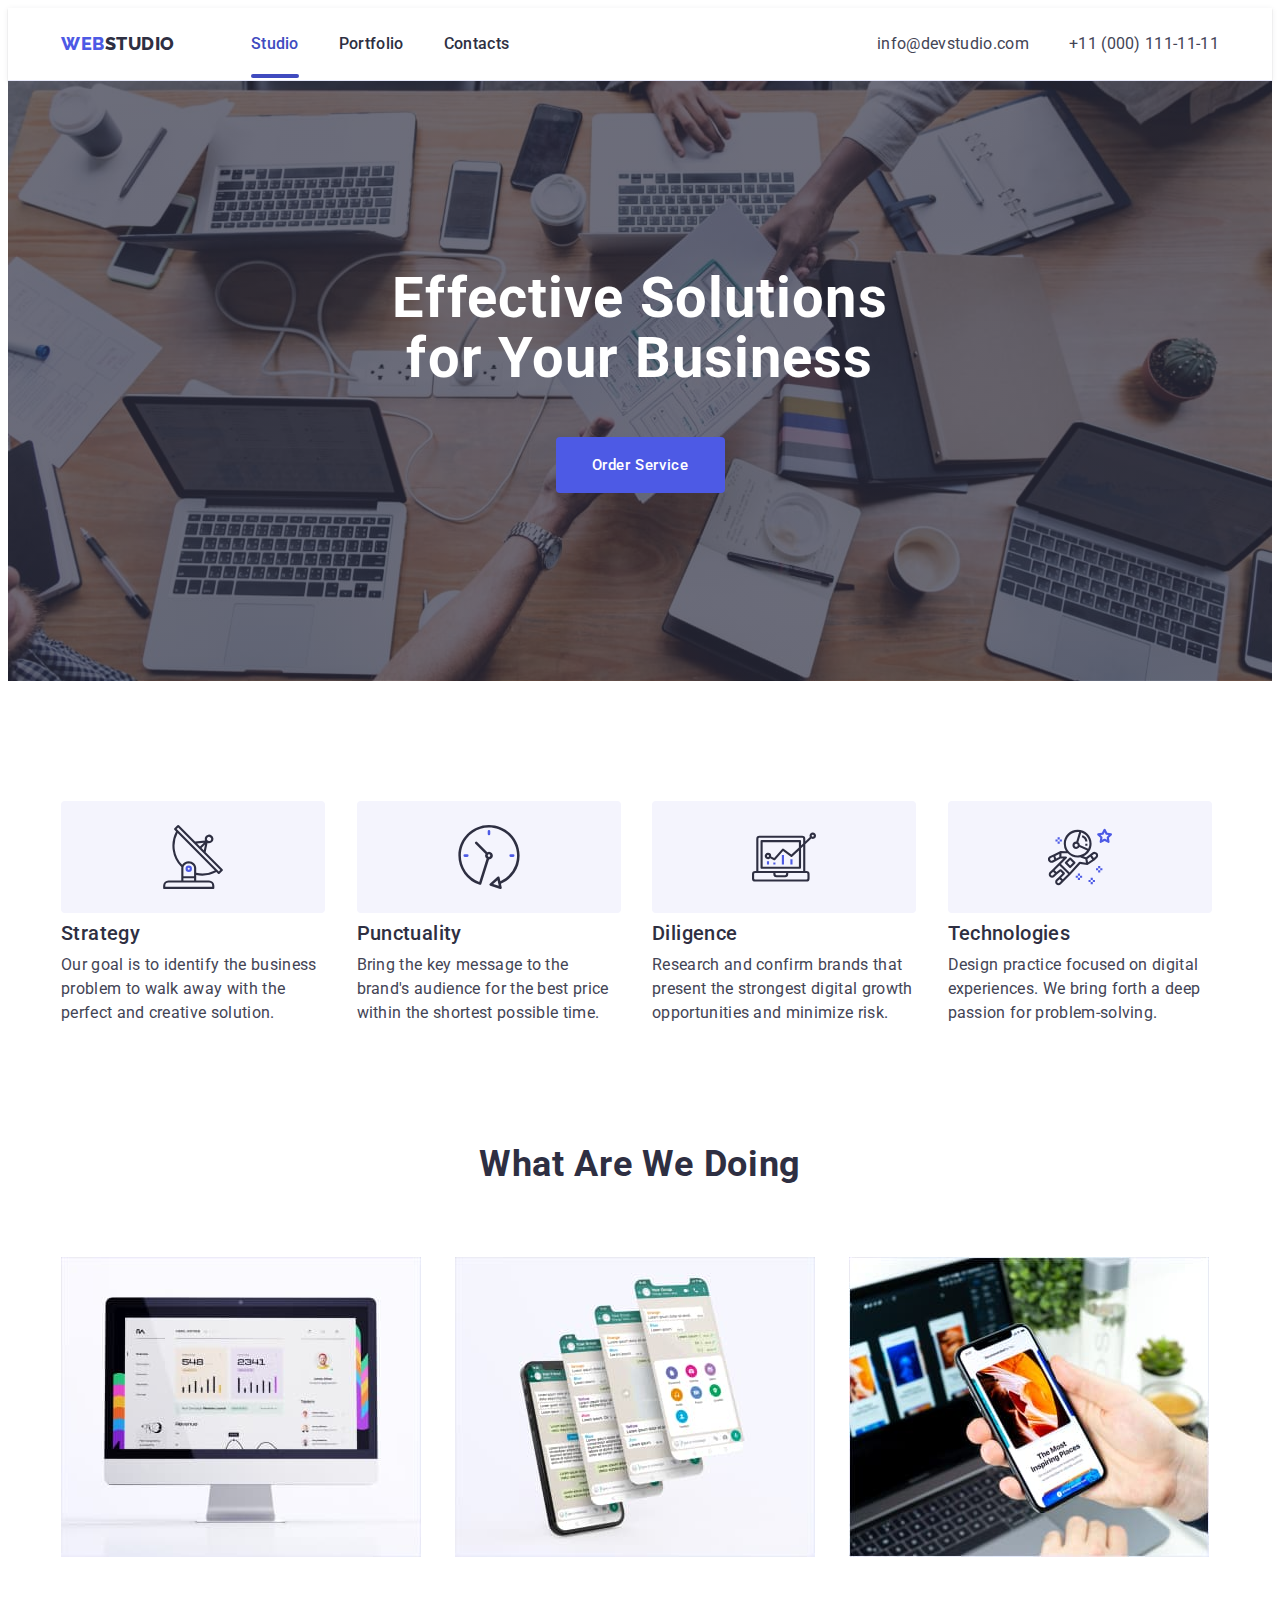
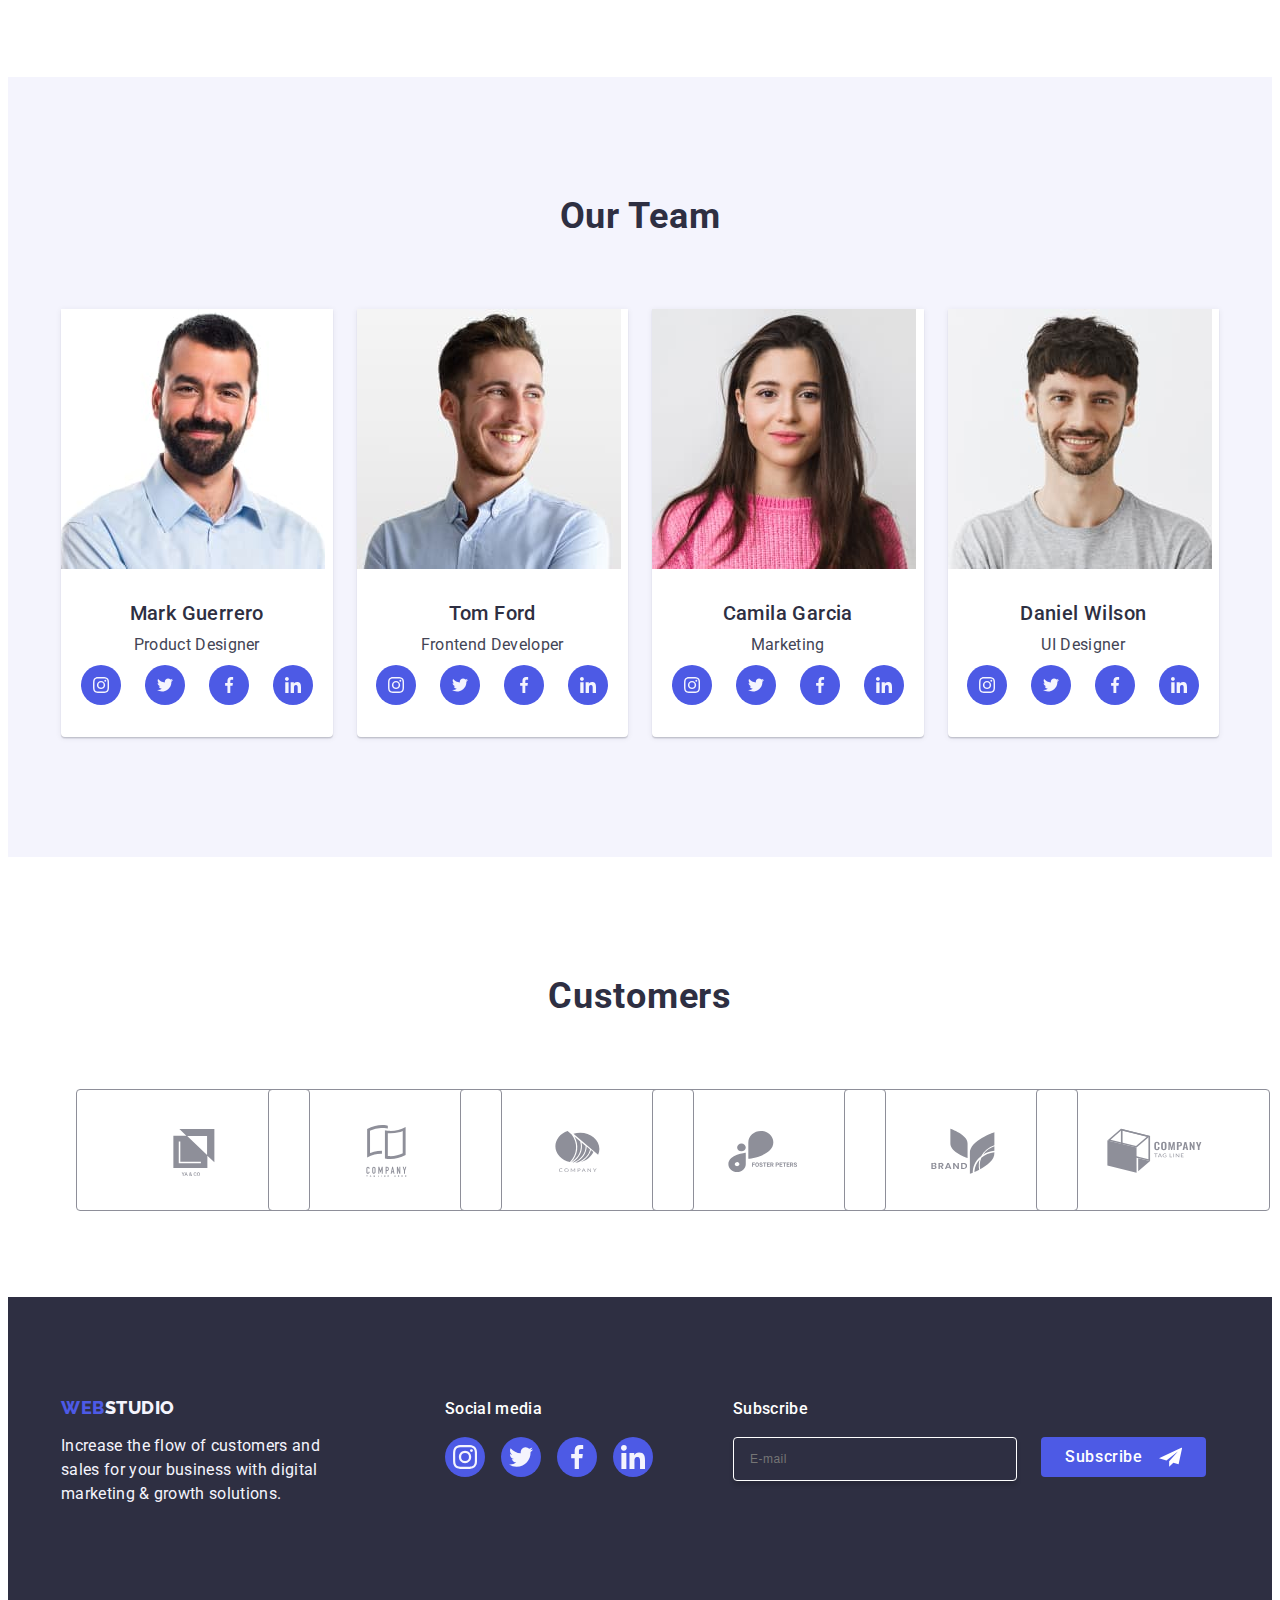
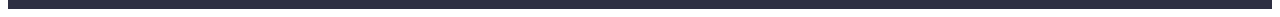
==== commit 85b31627: "mentor's fixes" ====
--- a/index.html
+++ b/index.html
@@ -27,7 +27,7 @@
         <nav class="header-nav">
           <a class="logo link" href="./index.html">Web<span class="header-logo-span">Studio</span></a>
           <ul class="list header-list">
-            <li><a class="link current header-nav-link" href="./index.html">Studio</a></li>
+            <li><a id="current-nav-link" class="link header-nav-link" href="./index.html">Studio</a></li>
             <li><a class="link header-nav-link" href="./portfolio.html">Portfolio</a></li>
             <li><a class="link header-nav-link" href="">Contacts</a></li>
           </ul>
--- a/css/styles.css
+++ b/css/styles.css
@@ -63,11 +63,11 @@
   margin: -1px;
 }
 
-.current {
+a#current-nav-link {
   color: var(--OCEAN);
   position: relative;
 }
-.current::after {
+a#current-nav-link::after {
   background: var(--OCEAN);
   position: absolute;
   content: '';
@@ -448,6 +448,8 @@
   background: var(--OCEAN);
   border: 1px solid transparent;
   color: var(--WHITE);
+  box-shadow: 0px 3px 1px rgba(0, 0, 0, 0.1), 0px 2px 1px rgba(0, 0, 0, 0.08),
+    0px 2px 2px rgba(0, 0, 0, 0.12);
 }
 
 .projects-list {
@@ -585,7 +587,6 @@
 }
 .customers-companys-icons:hover,
 .customers-companys-icons:focus {
-  border: 1px solid var(--OCEAN);
   fill: var(--OCEAN);
 }
 
@@ -765,13 +766,15 @@
 .backdrop {
   background: var(--NAVY-BLUE-modal, rgba(46, 47, 66, 0.4));
   backdrop-filter: blur(2px);
-  transition-delay: 0s;
   position: fixed;
   top: 0;
   left: 0;
   z-index: var(--idx-modal);
   width: 100%;
   height: 100%;
+  transition-delay: 200ms;
+  transition: opacity 250ms cubic-bezier(0.4, 0, 0.2, 1),
+    visibility 250ms cubic-bezier(0.4, 0, 0.2, 1);
 }
 
 .backdrop.is-hidden {
